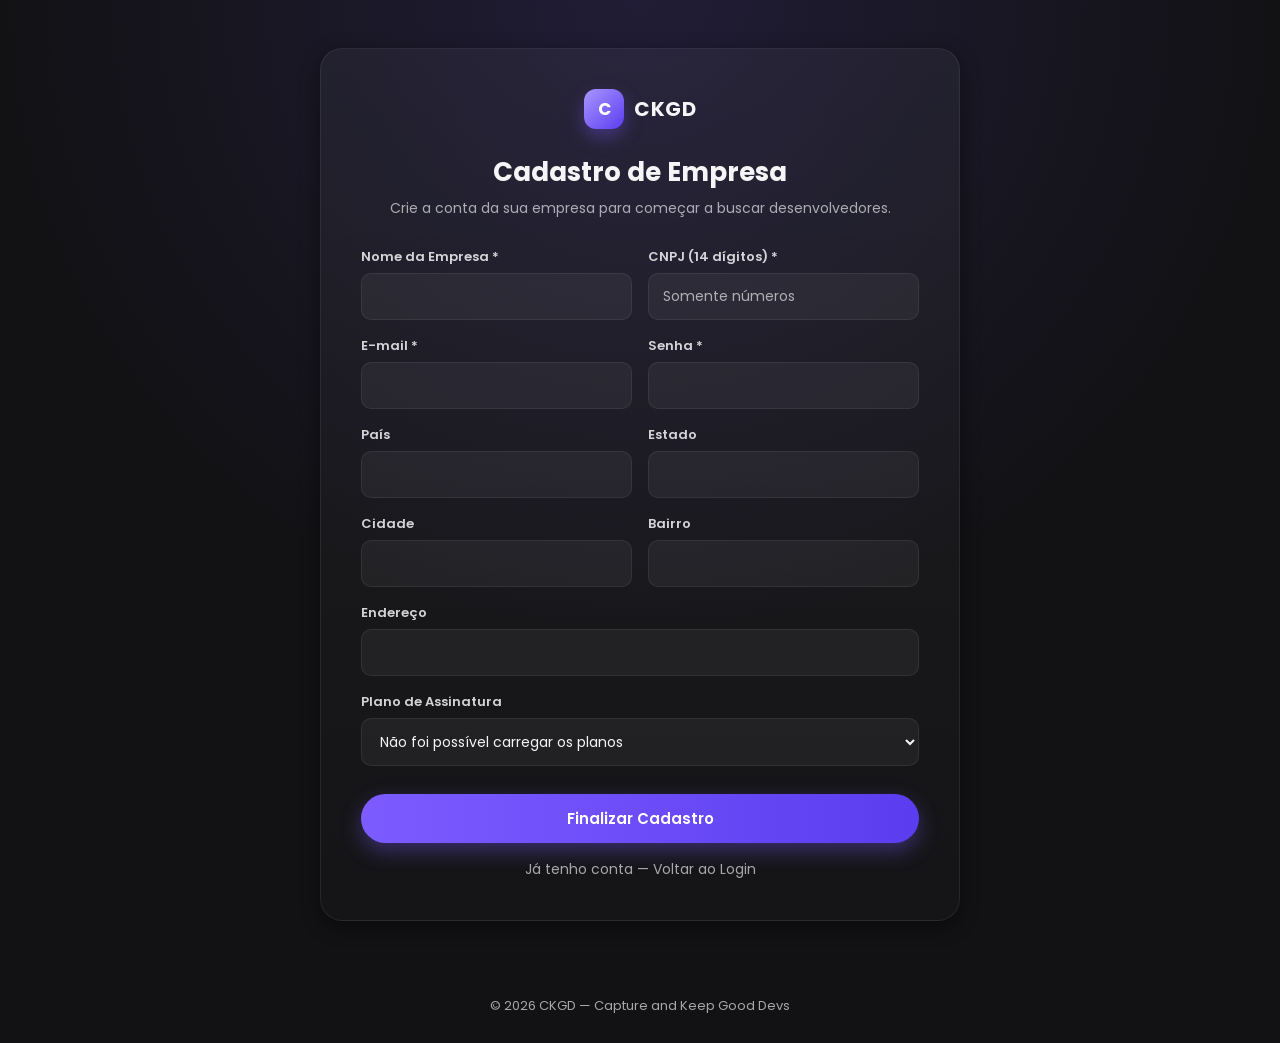
==== cadastro.html @ 6cf54cd0 "Projeto completo CKGD: banco de dados, backend Spring Boot e frontend - Banco: schema completo (7 ta" ====
<!DOCTYPE html>
<html lang="pt-BR">
<head>
    <meta charset="UTF-8">
    <meta name="viewport" content="width=device-width, initial-scale=1.0">
    <meta name="description" content="Crie a conta da sua empresa na CKGD e comece a buscar desenvolvedores.">
    <title>Cadastro de Empresa - CKGD</title>
    <link rel="icon" type="image/svg+xml" href="images/favicon.svg">
    <link rel="preconnect" href="https://fonts.googleapis.com">
    <link rel="preconnect" href="https://fonts.gstatic.com" crossorigin>
    <link href="https://fonts.googleapis.com/css2?family=Poppins:wght@400;500;600;700&display=swap" rel="stylesheet">
    <link rel="stylesheet" href="css/base.css">
    <link rel="stylesheet" href="css/login.css">
    <link rel="stylesheet" href="css/cadastro.css">
</head>
<body>

    <main id="main.cadastro">
        <div id="container-cadastro">

            <div id="left-panel-cadastro">
                <div id="cadastro-box">

                    <div class="brand brand-center">
                        <span class="brand-mark" aria-hidden="true">C</span>
                        <span class="brand-name">CKGD</span>
                    </div>

                    <h2 id="cadastro-title">Cadastro de Empresa</h2>
                    <p id="cadastro-subtitle">Crie a conta da sua empresa para começar a buscar desenvolvedores.</p>

                    <form id="form-cadastro">

                        <div class="grid-2">
                            <div class="input-group">
                                <label for="input-nome-empresa">Nome da Empresa *</label>
                                <input type="text" id="input-nome-empresa" required>
                            </div>
                            <div class="input-group">
                                <label for="input-cnpj">CNPJ (14 dígitos) *</label>
                                <input type="text" id="input-cnpj" maxlength="14" placeholder="Somente números" required>
                            </div>
                        </div>

                        <div class="grid-2">
                            <div class="input-group">
                                <label for="input-email">E-mail *</label>
                                <input type="email" id="input-email" required>
                            </div>
                            <div class="input-group">
                                <label for="input-senha">Senha *</label>
                                <input type="password" id="input-senha" required minlength="6">
                            </div>
                        </div>

                        <div class="grid-2">
                            <div class="input-group">
                                <label for="input-pais">País</label>
                                <input type="text" id="input-pais">
                            </div>
                            <div class="input-group">
                                <label for="input-estado">Estado</label>
                                <input type="text" id="input-estado">
                            </div>
                        </div>

                        <div class="grid-2">
                            <div class="input-group">
                                <label for="input-cidade">Cidade</label>
                                <input type="text" id="input-cidade">
                            </div>
                            <div class="input-group">
                                <label for="input-bairro">Bairro</label>
                                <input type="text" id="input-bairro">
                            </div>
                        </div>

                        <div class="input-group">
                            <label for="input-endereco">Endereço</label>
                            <input type="text" id="input-endereco">
                        </div>

                        <div class="input-group">
                            <label for="input-plano">Plano de Assinatura</label>
                            <select id="input-plano">
                                <option value="">Carregando planos...</option>
                            </select>
                        </div>

                        <button type="submit" id="btn-finalizar-cadastro" class="btn btn-primary btn-block">Finalizar Cadastro</button>
                        <a href="index.html" id="voltar-login">Já tenho conta — Voltar ao Login</a>

                    </form>

                </div>
            </div>

        </div>
    </main>

    <footer id="footer">
        <p>&copy; 2026 CKGD — Capture and Keep Good Devs</p>
    </footer>

    <script src="js/api.js"></script>
    <script src="js/cadastro.js"></script>
</body>
</html>
---- css/base.css ----
/* ============================================================================
   CKGD - Design System compartilhado
   Importado por TODAS as páginas, antes do CSS específico de cada tela.
   ============================================================================ */

:root {
  --bg: #0b0b0d;
  --bg-panel: #121215;
  --card: linear-gradient(180deg, rgba(255,255,255,0.045), rgba(255,255,255,0.015));
  --card-border: rgba(255,255,255,0.07);
  --card-shadow: 0 6px 20px rgba(0,0,0,0.45);

  --accent: #7c5cff;
  --accent-dark: #5b3df0;
  --accent-light: #a996ff;
  --accent-soft: rgba(124,92,255,0.16);
  --accent-soft-strong: rgba(124,92,255,0.3);

  --danger: #ef4444;
  --danger-dark: #dc2626;

  --text: #f5f5f7;
  --muted: rgba(245,245,247,0.66);
  --muted-strong: rgba(245,245,247,0.85);

  --radius-lg: 22px;
  --radius-md: 16px;
  --radius-sm: 10px;

  --sidebar-width: 300px;

  --font: "Poppins", system-ui, -apple-system, "Segoe UI", Roboto, "Helvetica Neue", Arial, sans-serif;
}

* {
  box-sizing: border-box;
}

[hidden] {
  display: none !important;
}

html, body {
  margin: 0;
  padding: 0;
  height: 100%;
}

body {
  background-color: var(--bg);
  color: var(--text);
  font-family: var(--font);
}

::selection {
  background: var(--accent-soft-strong);
  color: #fff;
}

::-webkit-scrollbar {
  width: 10px;
  height: 10px;
}
::-webkit-scrollbar-track {
  background: transparent;
}
::-webkit-scrollbar-thumb {
  background: rgba(255,255,255,0.12);
  border-radius: 10px;
}
::-webkit-scrollbar-thumb:hover {
  background: rgba(255,255,255,0.2);
}

a {
  color: inherit;
}

/* ----------------------------------------------------------------------------
   Layout de app (páginas com sidebar: home, perfil, favoritos, config)
   ---------------------------------------------------------------------------- */
.app-shell {
  display: flex;
  height: 100vh;
  overflow: hidden;
}

.sidebar {
  width: var(--sidebar-width);
  min-height: 100vh;
  padding: 24px 20px;
  box-sizing: border-box;
  display: flex;
  flex-direction: column;
  gap: 24px;
  flex-shrink: 0;
}

.company-card {
  background: var(--card);
  border: 1px solid var(--card-border);
  border-radius: var(--radius-lg);
  padding: 20px 16px;
  display: flex;
  flex-direction: column;
  gap: 12px;
  align-items: center;
  text-align: center;
  box-shadow: var(--card-shadow);
}

.logo {
  width: 64px;
  height: 64px;
  border-radius: 18px;
  background: linear-gradient(135deg, var(--accent-light), var(--accent-dark));
  display: flex;
  align-items: center;
  justify-content: center;
  color: white;
  font-weight: 700;
  letter-spacing: 1px;
  font-size: 17px;
  box-shadow: 0 8px 18px rgba(124,92,255,0.35);
}

.logo.has-photo {
  background-size: cover;
  background-position: center;
}

.company-info {
  display: flex;
  flex-direction: column;
  gap: 4px;
  width: 100%;
}

.company-name {
  font-size: 18px;
  font-weight: 700;
  margin: 0;
  line-height: 1.3;
  overflow: hidden;
  text-overflow: ellipsis;
  white-space: nowrap;
}

.company-location {
  font-size: 13px;
  color: var(--muted);
  margin: 0;
  line-height: 1.3;
}

.menu-card {
  background: var(--card);
  border: 1px solid var(--card-border);
  border-radius: var(--radius-lg);
  padding: 14px 10px;
  box-shadow: var(--card-shadow);
  display: flex;
  flex-direction: column;
  gap: 4px;
}

.menu-item {
  position: relative;
  padding: 13px 16px;
  border-radius: var(--radius-sm);
  font-size: 15px;
  font-weight: 500;
  color: var(--muted-strong);
  text-decoration: none;
  display: flex;
  align-items: center;
  gap: 12px;
  cursor: pointer;
  overflow: hidden;
  transition: background .2s ease, color .2s ease, padding-left .2s ease;
}

.menu-item i {
  width: 18px;
  text-align: center;
  color: var(--muted);
  transition: color .2s ease;
}

.menu-item:hover {
  background: var(--accent-soft);
  color: var(--text);
  padding-left: 20px;
}

.menu-item:hover i {
  color: var(--text);
}

.menu-item.active {
  background: var(--accent-soft-strong);
  color: #fff;
}

.menu-item.active i {
  color: #fff;
}

.main-content {
  flex: 1;
  overflow-y: auto;
  padding: 32px 40px;
}

/* ----------------------------------------------------------------------------
   Botões
   ---------------------------------------------------------------------------- */
.btn {
  display: inline-flex;
  align-items: center;
  justify-content: center;
  gap: 8px;
  border: none;
  border-radius: 999px;
  padding: 13px 22px;
  font-family: var(--font);
  font-size: 15px;
  font-weight: 600;
  cursor: pointer;
  transition: transform .15s ease, filter .15s ease, opacity .15s ease;
}

.btn:disabled {
  opacity: .55;
  cursor: not-allowed;
}

.btn:not(:disabled):hover {
  filter: brightness(1.08);
}

.btn:not(:disabled):active {
  transform: scale(0.98);
}

.btn-block {
  width: 100%;
}

.btn-block + .btn-block {
  margin-top: 12px;
}

.btn-primary {
  background: linear-gradient(90deg, var(--accent), var(--accent-dark));
  color: white;
  box-shadow: 0 8px 20px rgba(124,92,255,0.35);
}

.btn-secondary {
  background: rgba(255,255,255,0.08);
  color: var(--text);
  border: 1px solid rgba(255,255,255,0.14);
}

.btn-secondary:not(:disabled):hover {
  background: rgba(255,255,255,0.14);
}

.btn-danger {
  background: rgba(239,68,68,0.14);
  color: #ff8585;
  border: 1px solid rgba(239,68,68,0.35);
}

.btn-danger:not(:disabled):hover {
  background: rgba(239,68,68,0.22);
}

/* ----------------------------------------------------------------------------
   Formulários (tema escuro)
   ---------------------------------------------------------------------------- */
input[type="text"],
input[type="email"],
input[type="password"],
select,
textarea {
  font-family: var(--font);
}

/* ----------------------------------------------------------------------------
   Estados de carregamento / vazio / erro
   ---------------------------------------------------------------------------- */
.status-center {
  display: flex;
  flex-direction: column;
  align-items: center;
  justify-content: center;
  text-align: center;
  gap: 8px;
}

.status-text {
  font-size: 1.4rem;
  font-weight: 600;
  line-height: 1.4;
  color: var(--text);
}

.loader-container {
  position: relative;
  width: 110px;
  height: 110px;
  margin-bottom: 22px;
}

.dashed-circle {
  width: 100%;
  height: 100%;
  border-radius: 50%;
  border: 8px dashed var(--accent);
  opacity: .55;
  animation: ckgd-spin 10s linear infinite;
}

.dashed-circle.spinning {
  animation-duration: 1.1s;
}

.hourglass-icon {
  position: absolute;
  top: 50%;
  left: 50%;
  transform: translate(-50%, -50%);
  font-size: 2.6rem;
  color: var(--accent-light);
}

@keyframes ckgd-spin {
  from { transform: rotate(0deg); }
  to { transform: rotate(360deg); }
}

/* ----------------------------------------------------------------------------
   Responsivo — sidebar colapsa em telas pequenas
   ---------------------------------------------------------------------------- */
@media (max-width: 860px) {
  .app-shell { flex-direction: column; height: auto; overflow: visible; }
  .sidebar { width: 100%; min-height: auto; flex-direction: row; align-items: center; flex-wrap: wrap; padding: 16px; }
  .company-card { flex-direction: row; text-align: left; padding: 12px; flex: 1; min-width: 220px; }
  .menu-card { flex-direction: row; flex-wrap: wrap; flex: 1; }
  .menu-item { padding: 10px 12px; font-size: 13px; }
  .main-content { padding: 20px; }
}
---- css/login.css ----
/* ============================================================================
   CKGD - Login (index.html)
   Depende de css/base.css
   ============================================================================ */

body {
  display: flex;
  flex-direction: column;
  min-height: 100vh;
}

#main\.login {
  flex: 1;
  display: flex;
}

#container-login {
  display: flex;
  width: 100%;
}

/* ESQUERDA - FORMULÁRIO */
#left-panel {
  width: 50%;
  background: var(--bg-panel);
  display: flex;
  justify-content: center;
  align-items: center;
  padding: 40px 20px;
  box-sizing: border-box;
}

#login-box {
  text-align: center;
  width: 100%;
  max-width: 360px;
}

.brand {
  display: inline-flex;
  align-items: center;
  gap: 10px;
  margin-bottom: 40px;
}

.brand .brand-mark {
  width: 40px;
  height: 40px;
  border-radius: 12px;
  background: linear-gradient(135deg, var(--accent-light), var(--accent-dark));
  display: flex;
  align-items: center;
  justify-content: center;
  color: white;
  font-weight: 700;
  font-size: 17px;
  box-shadow: 0 8px 18px rgba(124,92,255,0.35);
}

.brand .brand-name {
  font-size: 20px;
  font-weight: 700;
  color: var(--text);
  letter-spacing: .5px;
}

#login-title {
  color: var(--text);
  font-size: 28px;
  font-weight: 700;
  margin: 0 0 6px 0;
}

.login-subtitle {
  color: var(--muted);
  font-size: 14px;
  margin: 0 0 30px 0;
}

.input-group {
  text-align: left;
  margin-bottom: 16px;
}

.input-group input {
  width: 100%;
  padding: 13px 16px;
  border-radius: var(--radius-sm);
  border: 1px solid var(--card-border);
  background: rgba(255,255,255,0.05);
  color: var(--text);
  font-size: 15px;
  font-family: var(--font);
  box-sizing: border-box;
  transition: border-color .15s ease, background .15s ease;
}

.input-group input::placeholder {
  color: var(--muted);
}

.input-group input:focus {
  outline: none;
  border-color: var(--accent);
  background: rgba(255,255,255,0.08);
}

#forgot-password {
  display: inline-block;
  margin-top: 16px;
  color: var(--muted);
  text-decoration: none;
  font-size: 13px;
}

#forgot-password:hover {
  color: var(--text);
  text-decoration: underline;
}

/* DIREITA - ILUSTRAÇÃO */
#right-panel {
  width: 50%;
  background:
    radial-gradient(circle at 50% 40%, rgba(124,92,255,0.18), transparent 60%),
    var(--bg);
  display: flex;
  justify-content: center;
  align-items: center;
}

#login-illustration {
  width: 65%;
  max-width: 420px;
}

/* FOOTER */
#footer {
  background: var(--bg-panel);
  color: var(--muted);
  text-align: center;
  padding: 14px;
  font-size: 13px;
}

@media (max-width: 800px) {
  #container-login { flex-direction: column; }
  #left-panel, #right-panel { width: 100%; }
  #right-panel { display: none; }
}
---- css/cadastro.css ----
/* ============================================================================
   CKGD - Cadastro de empresa (cadastro.html)
   Depende de css/base.css e css/login.css (usa .input-group, .brand, #footer)
   ============================================================================ */

body {
  display: flex;
  flex-direction: column;
  min-height: 100vh;
}

#main\.cadastro {
  flex: 1;
  display: flex;
}

#container-cadastro {
  display: flex;
  justify-content: center;
  width: 100%;
  background:
    radial-gradient(circle at 50% 0%, rgba(124,92,255,0.14), transparent 55%),
    var(--bg-panel);
  padding: 48px 20px;
  box-sizing: border-box;
}

#left-panel-cadastro {
  width: 100%;
  max-width: 640px;
  display: flex;
  justify-content: center;
  align-items: flex-start;
}

#cadastro-box {
  background: var(--card);
  border: 1px solid var(--card-border);
  border-radius: var(--radius-lg);
  padding: 40px;
  width: 100%;
  box-sizing: border-box;
  box-shadow: var(--card-shadow);
}

.brand-center {
  display: flex;
  justify-content: center;
  margin-bottom: 24px;
}

#cadastro-title {
  color: var(--text);
  font-size: 26px;
  font-weight: 700;
  margin: 0 0 6px 0;
  text-align: center;
}

#cadastro-subtitle {
  color: var(--muted);
  font-size: 14px;
  margin: 0 0 28px 0;
  text-align: center;
}

.grid-2 {
  display: grid;
  grid-template-columns: 1fr 1fr;
  gap: 16px;
}

#form-cadastro .input-group {
  text-align: left;
  margin-bottom: 16px;
}

#form-cadastro label {
  display: block;
  font-size: 13px;
  color: var(--muted-strong);
  margin-bottom: 6px;
  font-weight: 600;
}

#form-cadastro input,
#form-cadastro select {
  width: 100%;
  padding: 12px 14px;
  border-radius: var(--radius-sm);
  border: 1px solid var(--card-border);
  background: rgba(255,255,255,0.05);
  color: var(--text);
  font-size: 14px;
  font-family: var(--font);
  box-sizing: border-box;
  margin-bottom: 0;
  transition: border-color .15s ease, background .15s ease;
}

#form-cadastro input::placeholder {
  color: var(--muted);
}

#form-cadastro select option {
  background: var(--bg-panel);
  color: var(--text);
}

#form-cadastro input:focus,
#form-cadastro select:focus {
  outline: none;
  border-color: var(--accent);
  background: rgba(255,255,255,0.08);
}

#btn-finalizar-cadastro {
  margin-top: 12px;
}

#voltar-login {
  display: block;
  text-align: center;
  margin-top: 16px;
  color: var(--muted);
  text-decoration: none;
  font-size: 14px;
}

#voltar-login:hover {
  color: var(--text);
  text-decoration: underline;
}

@media (max-width: 560px) {
  .grid-2 { grid-template-columns: 1fr; }
  #cadastro-box { padding: 24px; }
}
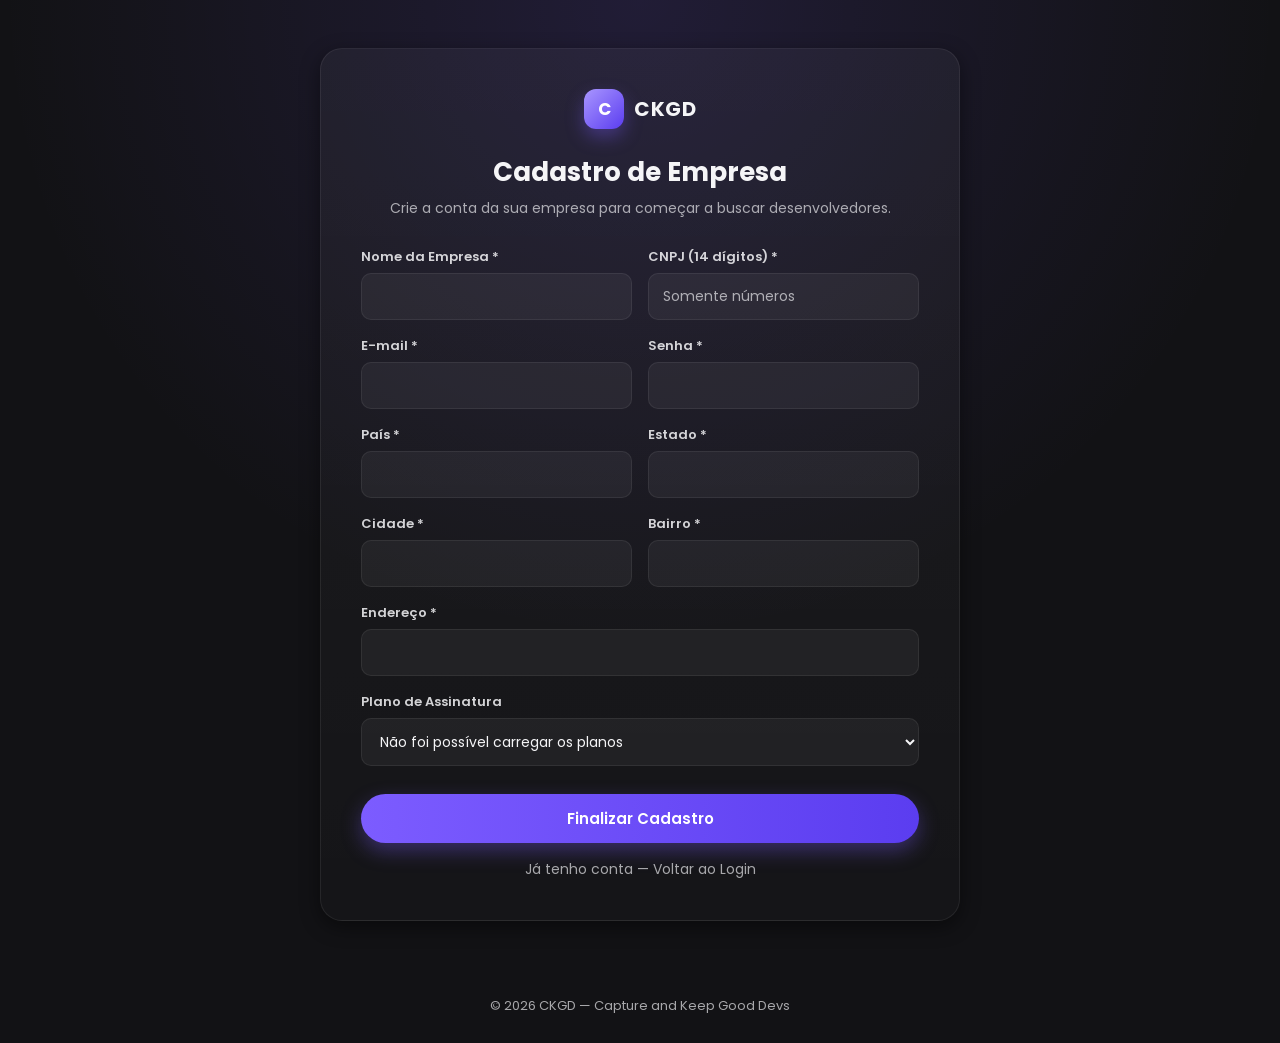
==== commit f19796f8: "Adiciona cadastro e login de candidato, alterar senha, suporte e correções - Novo fluxo de autocadas" ====
--- a/cadastro.html
+++ b/cadastro.html
@@ -55,29 +55,29 @@
 
                         <div class="grid-2">
                             <div class="input-group">
-                                <label for="input-pais">País</label>
-                                <input type="text" id="input-pais">
+                                <label for="input-pais">País *</label>
+                                <input type="text" id="input-pais" required>
                             </div>
                             <div class="input-group">
-                                <label for="input-estado">Estado</label>
-                                <input type="text" id="input-estado">
+                                <label for="input-estado">Estado *</label>
+                                <input type="text" id="input-estado" required>
                             </div>
                         </div>
 
                         <div class="grid-2">
                             <div class="input-group">
-                                <label for="input-cidade">Cidade</label>
-                                <input type="text" id="input-cidade">
+                                <label for="input-cidade">Cidade *</label>
+                                <input type="text" id="input-cidade" required>
                             </div>
                             <div class="input-group">
-                                <label for="input-bairro">Bairro</label>
-                                <input type="text" id="input-bairro">
+                                <label for="input-bairro">Bairro *</label>
+                                <input type="text" id="input-bairro" required>
                             </div>
                         </div>
 
                         <div class="input-group">
-                            <label for="input-endereco">Endereço</label>
-                            <input type="text" id="input-endereco">
+                            <label for="input-endereco">Endereço *</label>
+                            <input type="text" id="input-endereco" required>
                         </div>
 
                         <div class="input-group">
--- a/css/base.css
+++ b/css/base.css
@@ -342,6 +342,100 @@
 }
 
 /* ----------------------------------------------------------------------------
+   Modal genérico (usado por Suporte, Alterar Senha, etc.)
+   ---------------------------------------------------------------------------- */
+.ckgd-modal-overlay {
+  position: fixed;
+  inset: 0;
+  background: rgba(0,0,0,0.6);
+  display: flex;
+  align-items: center;
+  justify-content: center;
+  z-index: 1000;
+  padding: 20px;
+  box-sizing: border-box;
+}
+
+.ckgd-modal-box {
+  background: var(--bg-panel);
+  border: 1px solid var(--card-border);
+  border-radius: var(--radius-md);
+  box-shadow: var(--card-shadow);
+  padding: 28px;
+  width: 100%;
+  max-width: 420px;
+  box-sizing: border-box;
+}
+
+.ckgd-modal-box h3 {
+  margin: 0 0 6px 0;
+  font-size: 19px;
+}
+
+.ckgd-modal-subtitle {
+  margin: 0 0 20px 0;
+  color: var(--muted);
+  font-size: 13px;
+}
+
+.ckgd-modal-field {
+  margin-bottom: 14px;
+  text-align: left;
+}
+
+.ckgd-modal-field label {
+  display: block;
+  font-size: 13px;
+  color: var(--muted-strong);
+  margin-bottom: 6px;
+  font-weight: 600;
+}
+
+.ckgd-modal-field input,
+.ckgd-modal-field textarea {
+  width: 100%;
+  padding: 11px 13px;
+  border-radius: var(--radius-sm);
+  border: 1px solid var(--card-border);
+  background: rgba(255,255,255,0.05);
+  color: var(--text);
+  font-size: 14px;
+  font-family: var(--font);
+  box-sizing: border-box;
+}
+
+.ckgd-modal-field textarea {
+  min-height: 90px;
+  resize: vertical;
+}
+
+.ckgd-modal-field input:focus,
+.ckgd-modal-field textarea:focus {
+  outline: none;
+  border-color: var(--accent);
+  background: rgba(255,255,255,0.08);
+}
+
+.ckgd-modal-error {
+  color: #ff8585;
+  font-size: 13px;
+  margin: -6px 0 14px 0;
+  min-height: 16px;
+}
+
+.ckgd-modal-actions {
+  display: flex;
+  gap: 10px;
+  justify-content: flex-end;
+  margin-top: 6px;
+}
+
+.ckgd-modal-actions .btn {
+  padding: 10px 18px;
+  font-size: 14px;
+}
+
+/* ----------------------------------------------------------------------------
    Responsivo — sidebar colapsa em telas pequenas
    ---------------------------------------------------------------------------- */
 @media (max-width: 860px) {
--- a/css/cadastro.css
+++ b/css/cadastro.css
@@ -118,7 +118,8 @@
   margin-top: 12px;
 }
 
-#voltar-login {
+#voltar-login,
+.link-secundario {
   display: block;
   text-align: center;
   margin-top: 16px;
@@ -127,7 +128,8 @@
   font-size: 14px;
 }
 
-#voltar-login:hover {
+#voltar-login:hover,
+.link-secundario:hover {
   color: var(--text);
   text-decoration: underline;
 }
